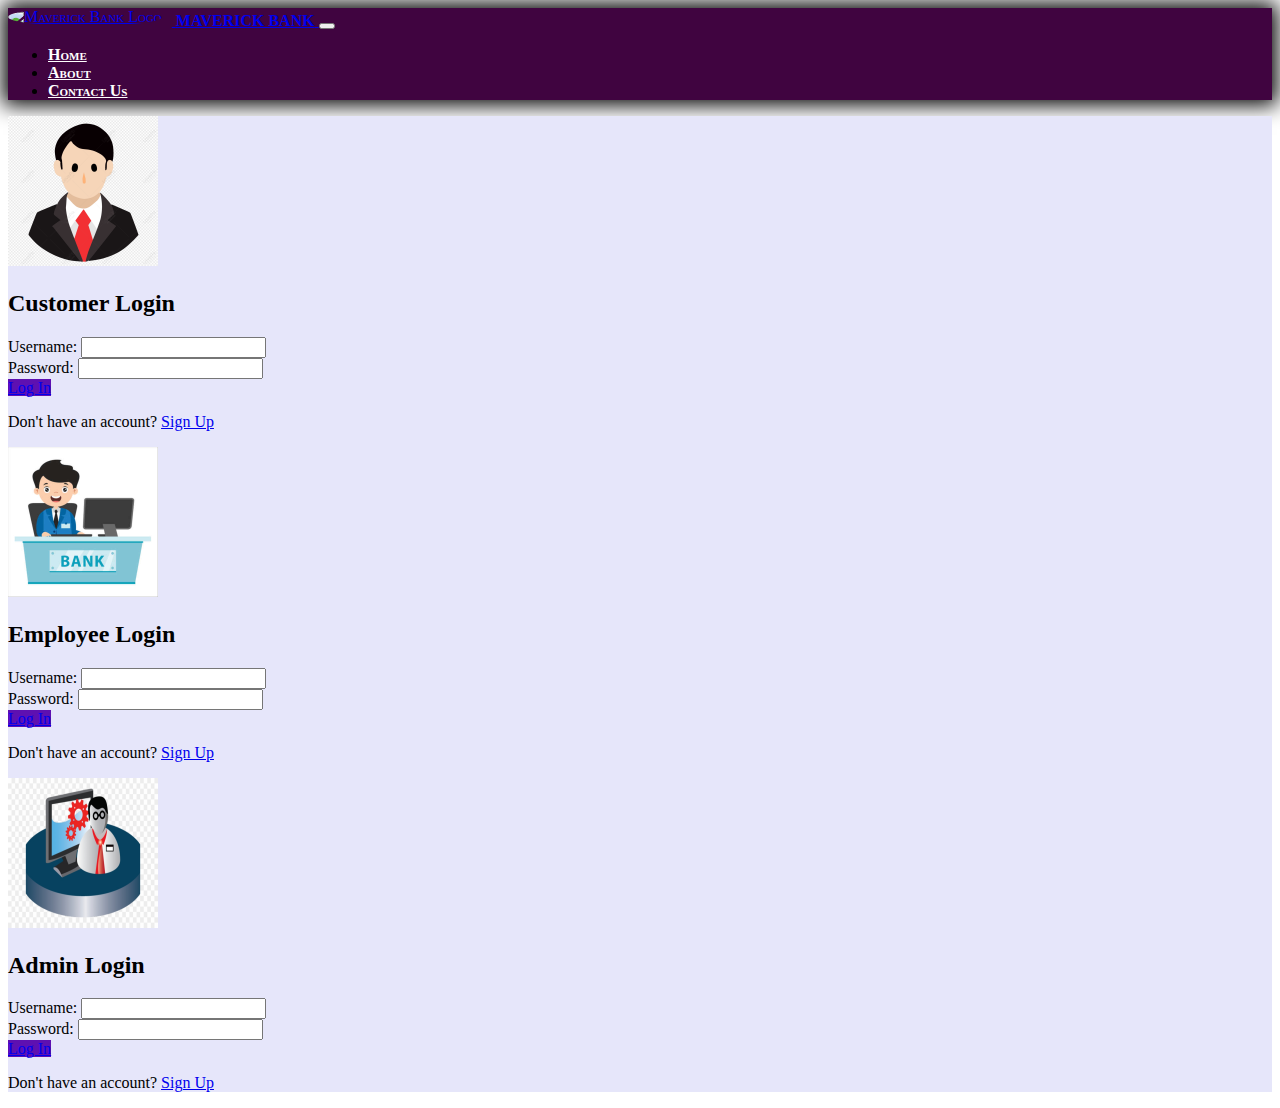
==== login.html @ b39d9c3a "Add files via upload" ====
<!DOCTYPE html>
<html lang="en">

<head>
    <meta charset="UTF-8">
    <meta name="viewport" content="width=device-width, initial-scale=1.0">
    <title>Bootstrap demo</title>
    <link href="https://cdn.jsdelivr.net/npm/bootstrap@5.3.2/dist/css/bootstrap.min.css" rel="stylesheet"
        integrity="sha384-T3c6CoIi6uLrA9TneNEoa7RxnatzjcDSCmG1MXxSR1GAsXEV/Dwwykc2MPK8M2HN" crossorigin="anonymous">
    <!-- google font -->
    <link href="https://fonts.googleapis.com/css2?family=Montserrat:wght@700&family=Ubuntu&display=swap"
        rel="stylesheet">
    <link rel="preconnect" href="https://fonts.googleapis.com">
    <link rel="preconnect" href="https://fonts.gstatic.com" crossorigin>

    <!-- icon fonts -->
    <script src="https://kit.fontawesome.com/62bd2157c3.js" crossorigin="anonymous"></script>
    <link rel="stylesheet" href="./style.css">
    <style>

    </style>
</head>

<body data-spy="scroll" data-target="#navbarNav" data-offset="50">

    <nav id="navbarNav" class="navbar navbar-expand-lg navbar-dark" style="background-color:#400440">
        <div class="container-fluid">
            <a class="navbar-brand" href="#">
                <img src="https://encrypted-tbn0.gstatic.com/images?q=tbn:ANd9GcRGbrZCdHlfhEVvjShAvvV3z7TEuU21PGPPNg&usqp=CAU"
                    alt="Maverick Bank Logo" width="50" height="50" class="d-inline-block  rounded-circle ">
                <strong><b>MAVERICK BANK</b></strong>
            </a>
            <button class="navbar-toggler" type="button" data-bs-toggle="collapse"
                data-bs-target="#navbarSupportedContent" aria-controls="navbarSupportedContent" aria-expanded="false"
                aria-label="Toggle navigation">
                <span class="navbar-toggler-icon"></span>
            </button>
            <div class="collapse navbar-collapse justify-content-end" id="navbarSupportedContent">
                <ul class="navbar-nav">
                    <li class="nav-item m-2">
                        <a class="nav-link active" aria-current="page" href="#">Home</a>
                    </li>
                    <li class="nav-item m-2">
                        <a class="nav-link" href="/about.html">About</a>
                    </li>
                    <li class="nav-item m-2">
                        <a class="nav-link" href="/contactUs.html">Contact Us</a>
                    </li>
                </ul>
            </div>
        </div>
    </nav>

   


    <div class="container mt-5" style="background-color: #E6E6FA;">
        <div class="row">
            <div class="col-md-4 mb-5 p-5 ">
                <div class="login-box">
                    <div class="text-center mb-3">
                        <img src="Customer.png" alt="Customer Image" class="img-fluid mb-3"
                            style="width: 150px; height: auto;">
                    </div>
                    <h2 class="mb-4 text-center">Customer Login</h2>
                    <form>
                        <div class="mb-3">
                            <label for="username" class="form-label">Username:</label>
                            <input type="text" class="form-control" id="username" name="username" required>
                        </div>

                        <div class="mb-3">
                            <label for="password" class="form-label">Password:</label>
                            <input type="password" class="form-control" id="password" name="password" required>
                        </div>

                        <div class="container">
                            <div class="row justify-content-center">
                                <div class="col-md-4">
                                    <a href="./CD1.html" class="btn btn-primary btn-block mx-auto d-block"
                                        style="background-color: #5E10B1;">Log In</a>
                                </div>
                            </div>
                        </div>
                    </form>
                    <p class="text-center mt-3">Don't have an account? <a id="link" href="./CustomerSignUp.html">Sign
                            Up</a></p>
                </div>
            </div>

            <div class="col-md-4 mb-5 p-5">
                <div class="login-box">
                    <div class="text-center mb-3">
                        <img src="BankEmployee.jpg" alt="Employee Image" class="img-fluid mb-3"
                            style="width: 150px; height: auto;">
                    </div>
                    <h2 class="mb-4 text-center">Employee Login</h2>
                    <form>
                        <div class="mb-3">
                            <label for="username" class="form-label">Username:</label>
                            <input type="text" class="form-control" id="username" name="username" required>
                        </div>

                        <div class="mb-3">
                            <label for="password" class="form-label">Password:</label>
                            <input type="password" class="form-control" id="password" name="password" required>
                        </div>

                        <div class="container">
                            <div class="row justify-content-center">
                                <div class="col-md-4">
                                    <a href="./CD1.html" class="btn btn-primary btn-block mx-auto d-block"
                                        style="background-color: #5E10B1;">Log In</a>
                                </div>
                            </div>
                        </div>
                    </form>
                    <p class="text-center mt-3">Don't have an account? <a id="link" href="./EmployeeSignUp.html">Sign
                            Up</a></p>
                </div>
            </div>

            <div class="col-md-4 mb-5 p-5">
                <div class="login-box">
                    <div class="text-center mb-3">
                        <img src="Admin.png" alt="Admin Image" class="img-fluid mb-3"
                            style="width: 150px; height: auto;">
                    </div>
                    <h2 class="mb-4 text-center">Admin Login</h2>
                    <form>
                        <div class="mb-3">
                            <label for="username" class="form-label">Username:</label>
                            <input type="text" class="form-control" id="username" name="username" required>
                        </div>

                        <div class="mb-3">
                            <label for="password" class="form-label">Password:</label>
                            <input type="password" class="form-control" id="password" name="password" required>
                        </div>

                        <div class="container">
                            <div class="row justify-content-center">
                                <div class="col-md-4">
                                    <a href="./CD1.html" class="btn btn-primary btn-block mx-auto d-block"
                                        style="background-color: #5E10B1;">Log In</a>
                                </div>
                            </div>
                        </div>
                    </form>
                    <p class="text-center mt-3">Don't have an account? <a id="link" href="./AdminSignUp.html">Sign
                            Up</a></p>
                </div>
            </div>
        </div>
    </div>






    <script src="https://cdn.jsdelivr.net/npm/@popperjs/core@2.11.8/dist/umd/popper.min.js"
        integrity="sha384-I7E8VVD/ismYTF4hNIPjVp/Zjvgyol6VFvRkX/vR+Vc4jQkC+hVqc2pM8ODewa9r"
        crossorigin="anonymous"></script>
    <script src="https://cdn.jsdelivr.net/npm/bootstrap@5.3.2/dist/js/bootstrap.min.js"
        integrity="sha384-BBtl+eGJRgqQAUMxJ7pMwbEyER4l1g+O15P+16Ep7Q9Q+zqX6gSbd85u4mG4QzX+"
        crossorigin="anonymous"></script>
</body>

</html>
---- style.css ----
body {
    position: relative;
}

.navbar {
 box-shadow: 0px 0px 20px 5px black;
 font-variant: small-caps;
 
 }

.navbar-brand img {
border-radius: 50%;
overflow: hidden;
width: 50px;
height: 50px;
margin-right: 10px; 
}

.navbar-nav .nav-link {
color: #fff;
font-weight: bold;
transition: color 0.3s ease-in-out;
}

.navbar-nav .nav-link:hover {
color: #ffd700; 
}

 


.carousel-item img {
    height: 400px;
    object-fit: cover;
}
  
#home{
    box-shadow: 0px 0px 20px 5px black;
    background-color: #5E10B1;
    color: white;
}



.content-section {
    padding: 50px 0;
    
}
#box1{
    font-variant: small-caps;
    font-size: xx-large;
}

.footer {
    position: absolute;
    bottom: 0;
    width: 100%;
    height: 60px;
    line-height: 60px;
    background-color: #343a40;
    color: #fff;
}
.animate__animated {
animation-duration: 1s;
animation-fill-mode: both;
}

.animate__fadeInUp {
animation-name: fadeInUp;
}

@keyframes fadeInUp {
from {
opacity: 0;
transform: translate3d(0, 50%, 0);
}

to {
opacity: 1;
transform: none;
}
}

.footer a {
    color: #fff;
}
#pic-car{
    background-color:#E6E6FA;
}








.block-element
{
  padding:4.5%;
text-align: center;

}

.icon
{

  color:#5E10B1;
  margin:0 0 1rem 0;
}

.icon:hover{
  color:#ff4c68;
}

#login-signup {
    background-color: #f8f9fa;
    padding: 50px 0;
}

#login-signup h2 {
    font-family: 'Montserrat', sans-serif;
    font-weight: 700;
    color: #333;
    margin-bottom: 30px;
}

#login-signup p {
    font-family: 'Ubuntu', sans-serif;
    font-size: 18px;
    color: #666;
    margin-bottom: 20px;
}

#login-signup .btn {
    font-family: 'Montserrat', sans-serif;
    font-weight: 700;
    text-transform: uppercase;
}

#login-signup .btn-primary {
    background-color:#5E10B1;
    border-color: #5E10B1;
}

#login-signup .btn-primary:hover {
    background-color: #ff4c68;
    border-color: #ff4c68
}

#login-signup .btn-success {
    background-color: #5E10B1;
    border-color: #5E10B1;
}

#login-signup .btn-success:hover {
    background-color: #ff4c68;
    border-color: #ff4c68;
}
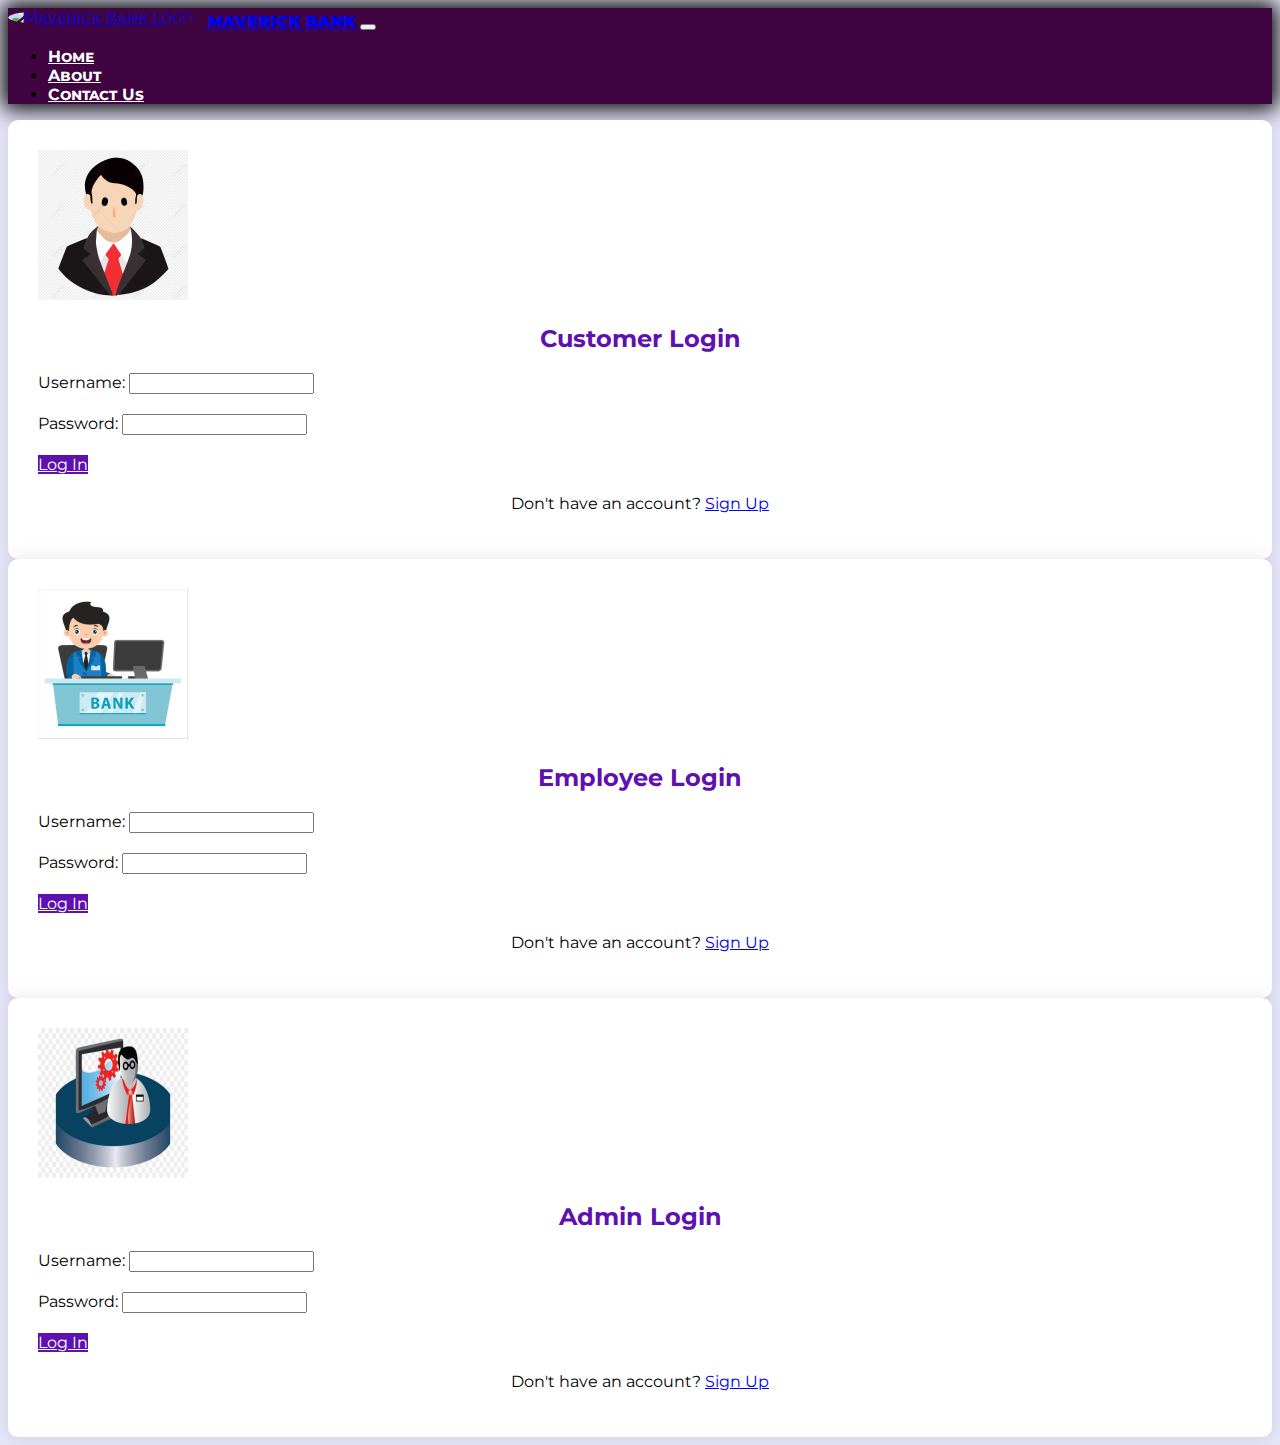
==== commit 774882eb: "Add files via upload" ====
--- a/login.html
+++ b/login.html
@@ -1,6 +1,5 @@
 <!DOCTYPE html>
 <html lang="en">
-
 <head>
     <meta charset="UTF-8">
     <meta name="viewport" content="width=device-width, initial-scale=1.0">
@@ -12,159 +11,160 @@
         rel="stylesheet">
     <link rel="preconnect" href="https://fonts.googleapis.com">
     <link rel="preconnect" href="https://fonts.gstatic.com" crossorigin>
-
     <!-- icon fonts -->
     <script src="https://kit.fontawesome.com/62bd2157c3.js" crossorigin="anonymous"></script>
     <link rel="stylesheet" href="./style.css">
     <style>
-
+        body {
+            font-family: 'Montserrat', sans-serif;
+            background-color: #E6E6FA;
+        }
+        .login-box {
+            background-color: #fff;
+            border-radius: 10px;
+            box-shadow: 0 0 20px rgba(0, 0, 0, 0.1);
+            padding: 30px;
+        }
+        .login-box img {
+            width: 150px;
+            height: auto;
+        }
+        .login-title {
+            font-size: 24px;
+            font-weight: bold;
+            color: #5E10B1;
+            text-align: center;
+            margin-bottom: 20px;
+        }
+        .form-group {
+            margin-bottom: 20px;
+        }
+        .btn-login {
+            background-color: #5E10B1;
+            color: #fff;
+        }
+        .btn-login:hover {
+            background-color: #400440;
+        }
+        .signup-link {
+            text-align: center;
+        }
     </style>
 </head>
+<body>
 
-<body data-spy="scroll" data-target="#navbarNav" data-offset="50">
+<nav class="navbar navbar-expand-lg navbar-dark" style="background-color:#400440">
+    <div class="container">
+        <a class="navbar-brand" href="#">
+            <img src="https://encrypted-tbn0.gstatic.com/images?q=tbn:ANd9GcRGbrZCdHlfhEVvjShAvvV3z7TEuU21PGPPNg&usqp=CAU"
+                alt="Maverick Bank Logo" width="50" height="50" class="d-inline-block rounded-circle">
+            <strong><b>MAVERICK BANK</b></strong>
+        </a>
+        <button class="navbar-toggler" type="button" data-bs-toggle="collapse"
+            data-bs-target="#navbarSupportedContent" aria-controls="navbarSupportedContent" aria-expanded="false"
+            aria-label="Toggle navigation">
+            <span class="navbar-toggler-icon"></span>
+        </button>
+        <div class="collapse navbar-collapse justify-content-end" id="navbarSupportedContent">
+            <ul class="navbar-nav">
+                <li class="nav-item">
+                    <a class="nav-link" aria-current="page" href="#">Home</a>
+                </li>
+                <li class="nav-item">
+                    <a class="nav-link" href="/about.html">About</a>
+                </li>
+                <li class="nav-item">
+                    <a class="nav-link" href="/contactUs.html">Contact Us</a>
+                </li>
+            </ul>
+        </div>
+    </div>
+</nav>
 
-    <nav id="navbarNav" class="navbar navbar-expand-lg navbar-dark" style="background-color:#400440">
-        <div class="container-fluid">
-            <a class="navbar-brand" href="#">
-                <img src="https://encrypted-tbn0.gstatic.com/images?q=tbn:ANd9GcRGbrZCdHlfhEVvjShAvvV3z7TEuU21PGPPNg&usqp=CAU"
-                    alt="Maverick Bank Logo" width="50" height="50" class="d-inline-block  rounded-circle ">
-                <strong><b>MAVERICK BANK</b></strong>
-            </a>
-            <button class="navbar-toggler" type="button" data-bs-toggle="collapse"
-                data-bs-target="#navbarSupportedContent" aria-controls="navbarSupportedContent" aria-expanded="false"
-                aria-label="Toggle navigation">
-                <span class="navbar-toggler-icon"></span>
-            </button>
-            <div class="collapse navbar-collapse justify-content-end" id="navbarSupportedContent">
-                <ul class="navbar-nav">
-                    <li class="nav-item m-2">
-                        <a class="nav-link active" aria-current="page" href="#">Home</a>
-                    </li>
-                    <li class="nav-item m-2">
-                        <a class="nav-link" href="/about.html">About</a>
-                    </li>
-                    <li class="nav-item m-2">
-                        <a class="nav-link" href="/contactUs.html">Contact Us</a>
-                    </li>
-                </ul>
+<div class="container mt-5">
+    <div class="row justify-content-center">
+        <div class="col-md-4">
+            <div class="login-box">
+                <div class="text-center mb-3">
+                    <img src="Customer.png" alt="Customer Image">
+                </div>
+                <h2 class="login-title">Customer Login</h2>
+                <form>
+                    <div class="form-group">
+                        <label for="customer-username">Username:</label>
+                        <input type="text" class="form-control" id="customer-username" name="username" required>
+                    </div>
+                    <div class="form-group">
+                        <label for="customer-password">Password:</label>
+                        <input type="password" class="form-control" id="customer-password" name="password" required>
+                    </div>
+                    <div class="form-group">
+                        <a href="./CD1.html" class="btn btn-login btn-block">Log In</a>
+                    </div>
+                </form>
+                <p class="signup-link">Don't have an account? <a href="./CustomerSignUp.html">Sign Up</a></p>
             </div>
         </div>
-    </nav>
 
-   
+        <!-- Continued from the previous code -->
+
+<div class="col-md-4">
+    <div class="login-box">
+        <div class="text-center mb-3">
+            <img src="BankEmployee.jpg" alt="Employee Image">
+        </div>
+        <h2 class="login-title">Employee Login</h2>
+        <form>
+            <div class="form-group">
+                <label for="employee-username">Username:</label>
+                <input type="text" class="form-control" id="employee-username" name="username" required>
+            </div>
+            <div class="form-group">
+                <label for="employee-password">Password:</label>
+                <input type="password" class="form-control" id="employee-password" name="password" required>
+            </div>
+            <div class="form-group">
+                <a href="./CD1.html" class="btn btn-login btn-block">Log In</a>
+            </div>
+        </form>
+        <p class="signup-link">Don't have an account? <a href="./register.html">Sign Up</a></p>
+    </div>
+</div>
+
+<div class="col-md-4">
+    <div class="login-box">
+        <div class="text-center mb-3">
+            <img src="Admin.png" alt="Admin Image">
+        </div>
+        <h2 class="login-title">Admin Login</h2>
+        <form>
+            <div class="form-group">
+                <label for="admin-username">Username:</label>
+                <input type="text" class="form-control" id="admin-username" name="username" required>
+            </div>
+            <div class="form-group">
+                <label for="admin-password">Password:</label>
+                <input type="password" class="form-control" id="admin-password" name="password" required>
+            </div>
+            <div class="form-group">
+                <a href="./CD1.html" class="btn btn-login btn-block">Log In</a>
+            </div>
+        </form>
+        <p class="signup-link">Don't have an account? <a href="./AdminSignUp.html">Sign Up</a></p>
+    </div>
+</div>
+
+<!-- End of the HTML code -->
 
 
-    <div class="container mt-5" style="background-color: #E6E6FA;">
-        <div class="row">
-            <div class="col-md-4 mb-5 p-5 ">
-                <div class="login-box">
-                    <div class="text-center mb-3">
-                        <img src="Customer.png" alt="Customer Image" class="img-fluid mb-3"
-                            style="width: 150px; height: auto;">
-                    </div>
-                    <h2 class="mb-4 text-center">Customer Login</h2>
-                    <form>
-                        <div class="mb-3">
-                            <label for="username" class="form-label">Username:</label>
-                            <input type="text" class="form-control" id="username" name="username" required>
-                        </div>
+    </div>
+</div>
 
-                        <div class="mb-3">
-                            <label for="password" class="form-label">Password:</label>
-                            <input type="password" class="form-control" id="password" name="password" required>
-                        </div>
-
-                        <div class="container">
-                            <div class="row justify-content-center">
-                                <div class="col-md-4">
-                                    <a href="./CD1.html" class="btn btn-primary btn-block mx-auto d-block"
-                                        style="background-color: #5E10B1;">Log In</a>
-                                </div>
-                            </div>
-                        </div>
-                    </form>
-                    <p class="text-center mt-3">Don't have an account? <a id="link" href="./CustomerSignUp.html">Sign
-                            Up</a></p>
-                </div>
-            </div>
-
-            <div class="col-md-4 mb-5 p-5">
-                <div class="login-box">
-                    <div class="text-center mb-3">
-                        <img src="BankEmployee.jpg" alt="Employee Image" class="img-fluid mb-3"
-                            style="width: 150px; height: auto;">
-                    </div>
-                    <h2 class="mb-4 text-center">Employee Login</h2>
-                    <form>
-                        <div class="mb-3">
-                            <label for="username" class="form-label">Username:</label>
-                            <input type="text" class="form-control" id="username" name="username" required>
-                        </div>
-
-                        <div class="mb-3">
-                            <label for="password" class="form-label">Password:</label>
-                            <input type="password" class="form-control" id="password" name="password" required>
-                        </div>
-
-                        <div class="container">
-                            <div class="row justify-content-center">
-                                <div class="col-md-4">
-                                    <a href="./CD1.html" class="btn btn-primary btn-block mx-auto d-block"
-                                        style="background-color: #5E10B1;">Log In</a>
-                                </div>
-                            </div>
-                        </div>
-                    </form>
-                    <p class="text-center mt-3">Don't have an account? <a id="link" href="./EmployeeSignUp.html">Sign
-                            Up</a></p>
-                </div>
-            </div>
-
-            <div class="col-md-4 mb-5 p-5">
-                <div class="login-box">
-                    <div class="text-center mb-3">
-                        <img src="Admin.png" alt="Admin Image" class="img-fluid mb-3"
-                            style="width: 150px; height: auto;">
-                    </div>
-                    <h2 class="mb-4 text-center">Admin Login</h2>
-                    <form>
-                        <div class="mb-3">
-                            <label for="username" class="form-label">Username:</label>
-                            <input type="text" class="form-control" id="username" name="username" required>
-                        </div>
-
-                        <div class="mb-3">
-                            <label for="password" class="form-label">Password:</label>
-                            <input type="password" class="form-control" id="password" name="password" required>
-                        </div>
-
-                        <div class="container">
-                            <div class="row justify-content-center">
-                                <div class="col-md-4">
-                                    <a href="./CD1.html" class="btn btn-primary btn-block mx-auto d-block"
-                                        style="background-color: #5E10B1;">Log In</a>
-                                </div>
-                            </div>
-                        </div>
-                    </form>
-                    <p class="text-center mt-3">Don't have an account? <a id="link" href="./AdminSignUp.html">Sign
-                            Up</a></p>
-                </div>
-            </div>
-        </div>
-    </div>
-
-
-
-
-
-
-    <script src="https://cdn.jsdelivr.net/npm/@popperjs/core@2.11.8/dist/umd/popper.min.js"
-        integrity="sha384-I7E8VVD/ismYTF4hNIPjVp/Zjvgyol6VFvRkX/vR+Vc4jQkC+hVqc2pM8ODewa9r"
-        crossorigin="anonymous"></script>
-    <script src="https://cdn.jsdelivr.net/npm/bootstrap@5.3.2/dist/js/bootstrap.min.js"
-        integrity="sha384-BBtl+eGJRgqQAUMxJ7pMwbEyER4l1g+O15P+16Ep7Q9Q+zqX6gSbd85u4mG4QzX+"
-        crossorigin="anonymous"></script>
+<script src="https://cdn.jsdelivr.net/npm/@popperjs/core@2.11.8/dist/umd/popper.min.js"
+    integrity="sha384-I7E8VVD/ismYTF4hNIPjVp/Zjvgyol6VFvRkX/vR+Vc4jQkC+hVqc2pM8ODewa9r"
+    crossorigin="anonymous"></script>
+<script src="https://cdn.jsdelivr.net/npm/bootstrap@5.3.2/dist/js/bootstrap.min.js"
+    integrity="sha384-BBtl+eGJRgqQAUMxJ7pMwbEyER4l1g+O15P+16Ep7Q9Q+zqX6gSbd85u4mG4QzX+"
+    crossorigin="anonymous"></script>
 </body>
-
-</html>+</html>
